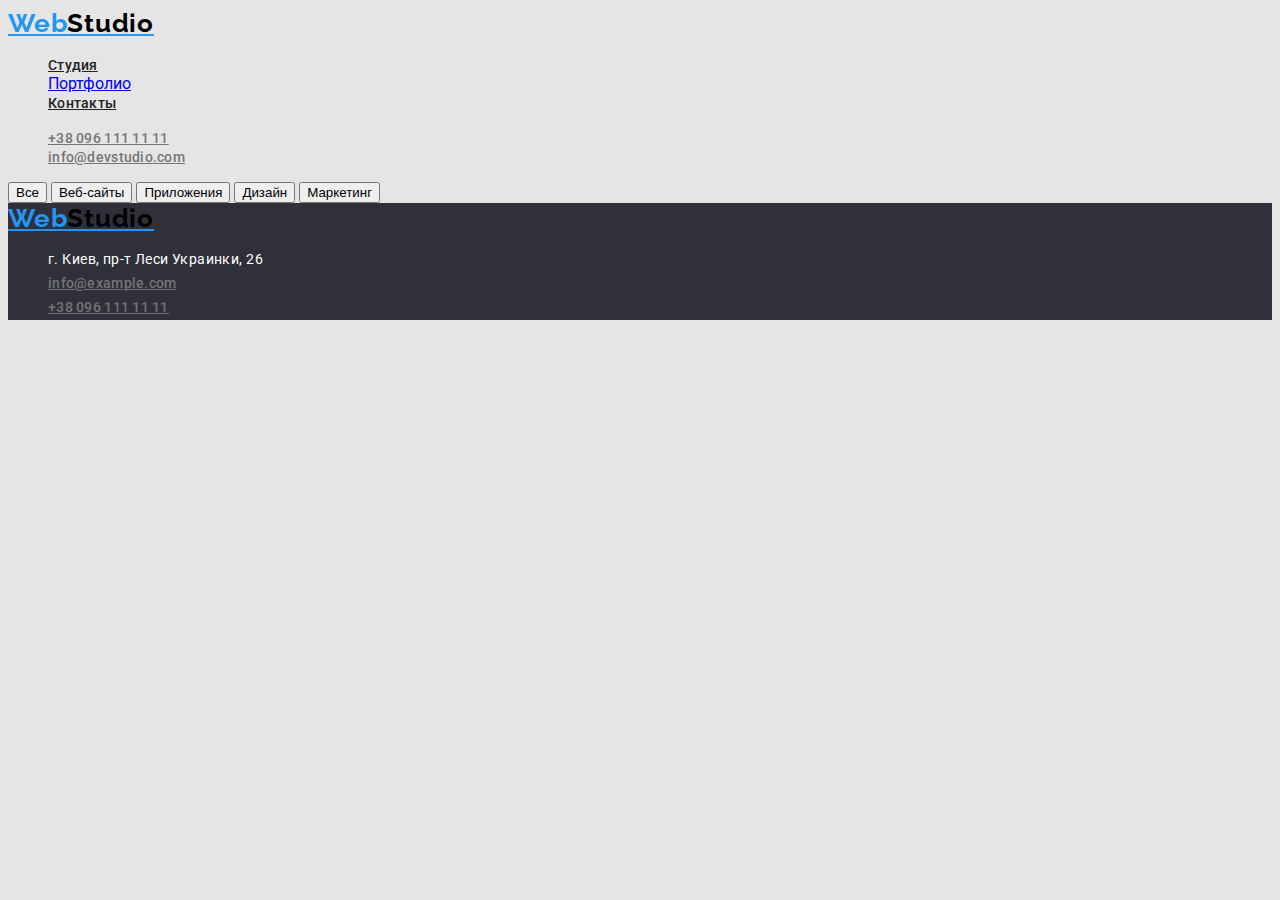
==== portfolio.html @ 60201866 "Add_new_html_file" ====
<!DOCTYPE html>
<html lang="ru">
   <head>
      <meta charset="UTF-8" />
      <meta http-equiv="X-UA-Compatible" content="IE=edge" />
      <meta name="viewport" content="width=device-width, initial-scale=1.0" />
      <title>Document</title>
      <link rel="preconnect" href="https://fonts.googleapis.com" />
      <link rel="preconnect" href="https://fonts.gstatic.com" crossorigin />
      <link
         href="https://fonts.googleapis.com/css2?family=Raleway:wght@700&family=Roboto:wght@400;500;700;900&display=swap"
         rel="stylesheet"
      />
      <link rel="stylesheet" href="./css/portfolio.css" />
      <link rel="stylesheet" href="./css/styles.css" />
   </head>

   <!-- Top line bg -->

   <body class="body">
      <header>
         <a class="logo" lang="en" href="./index.html"
            >Web<span class="logo-accent">Studio</span></a
         >
         <nav>
            <ul class="site-nav list">
               <li><a class="link" href="./index.html">Студия</a></li>
               <li><a class="link-current" href="./portfolio.html">Портфолио</a></li>
               <li><a class="link" href="">Контакты</a></li>
            </ul>
         </nav>

         <!-- nav -->

         <ul class="auth-nav list">
            <li>
               <a href="tel:+380961111111" class="contacts"
                  >+38 096 111 11 11</a
               >
            </li>
            <li>
               <a href="mailto:info@devstudio.com" class="contacts"
                  >info@devstudio.com</a
               >
            </li>
         </ul>
      </header>

      <!-- Bg -->

      <main>
          <div>
          <section class="button-pt">
              <h1 hidden>portfolio</h1>
                 <input class="button-pt primary" type="button" value="Все" />
                 <input class="button-pt secondary" type="button" value="Веб-сайты" />
                 <input class="button-pt secondary" type="button" value="Приложения" />
                 <input class="button-pt secondary" type="button" value="Дизайн" />
                 <input class="button-pt secondary" type="button" value="Маркетинг" />
          </section>
          </div>
      </main>

      <!-- footer -->

      <footer class="section">
         <a class="logo" lang="en" href="/"
            >Web<span class="logo-accent">Studio</span></a
         >
         <address>
            <ul class="adrees">
               <li>г. Киев, пр-т Леси Украинки, 26</li>
               <li>
                  <a class="contacts" href="mailto:info@example.com"
                     >info@example.com</a
                  >
               </li>
               <li>
                  <a class="contacts" href="tel:+380991111111"
                     >+38 096 111 11 11</a
                  >
               </li>
            </ul>
         </address>
      </footer>
   </body>
</html>
---- css/styles.css ----
/* background: #212121; Стиль основного цвета */

:root {
    --logo-accent-color: #000000;
    --primary-text-color: #212121;
    --title-text-color: #757575;
    --accent-color: #2196F3;
    --background-color-white: #FFFFFF;
    --background-color-bg: #2F303A;
    --background-color-box: #E5E5E5;
    --background-color-section-bg: #F5F4FA;
    --background-color-footer: #2F303A;
}

.body {
    font-family: 'Roboto', sans-serif;
    background-color: var(--background-color-box);
    color: var(--primary-text-color)
}

.list {
list-style: none;
}

/* Top line bg */

.logo {
    font-family: 'Raleway';
    font-style: normal;
    font-weight: 700;
    font-size: 26px;
    line-height: 1.19;
    letter-spacing: 0.03em;
    color: var(--accent-color)
}

.logo-accent {
    color: var(--logo-accent-color)
}

.site-nav .link {
    font-family: 'Roboto';
    font-style: normal;
    font-weight: 500;
    font-size: 14px;
    line-height: 1.14;
    letter-spacing: 0.02em;
    color: var(--primary-text-color)
}

.site-nav .link:hover,
.site-nav .link:focus {
    color: var(--accent-color)
}

/* nav */

.auth-nav .contacts {
    font-family: 'Roboto';
    font-style: normal;
    font-weight: 500;
    font-size: 14px;
    line-height: 1.14;
    letter-spacing: 0.02em;
    color: var(--title-text-color)
}

.auth-nav .contacts:hover,
.auth-nav .contacts:focus {
    color: var(--accent-color)
}

/* Bg */

.section {
    background-color: var(--background-color-bg)
}

.section >.section-title {
    font-family: 'Roboto';
    font-style: normal;
    font-weight: 900;
    font-size: 44px;
    line-height: 1.36;
    text-align: center;
    letter-spacing: 0.06em;
    text-transform: uppercase;
    color: var(--background-color-white)
}

.button {
    cursor: pointer;
    font-family: 'Roboto';
    font-style: normal;
    font-weight: 700;
    font-size: 16px;
    line-height: 30px;
    display: flex;
    align-items: center;
    text-align: center;
    letter-spacing: 0.06em;
    color: var(--background-color-white);
    background-color: var(--accent-color);
    box-shadow: 0px 4px 4px rgba(0, 0, 0, 0.15);
    border-radius: 4px;
}

/* Bg-2 */

.feature {
    background-color: var(--background-color-box)
}

.feature .feature-text {
    font-family: 'Roboto';
    font-style: normal;
    font-weight: 700;
    font-size: 14px;
    line-height: 1.14;
    letter-spacing: 0.03em;
    text-transform: uppercase;
    color: var(--primary-text-color)
}

.feature-paragraph {
    font-family: 'Roboto';
    font-style: normal;
    font-weight: 400;
    font-size: 14px;
    line-height: 1.14;
    letter-spacing: 0.03em;
    color: var(--title-text-color)
}

/* What are we doing */

.box {
    font-family: 'Roboto';
    font-style: normal;
    font-weight: 700;
    font-size: 36px;
    line-height: 1.16;
    text-align: center;
    letter-spacing: 0.03em;
    color: var(--primary-text-color)
}

/* Section bg */

.team {
    background-color: var(--background-color-section-bg)
}

/* footer */

.adrees {
    list-style: none;
    font-family: 'Roboto';
    font-style: normal;
    font-weight: 400;
    font-size: 14px;
    line-height: 1.71;
    letter-spacing: 0.03em;
    color: var(--background-color-white)
}

.section .contacts {
    font-family: 'Roboto';
    font-style: normal;
    font-weight: 500;
    font-size: 14px;
    line-height: 1.14;
    letter-spacing: 0.02em;
    color: var(--title-text-color)
}

.section .contacts:hover,
.section .contacts:focus {
    color: var(--accent-color)
}
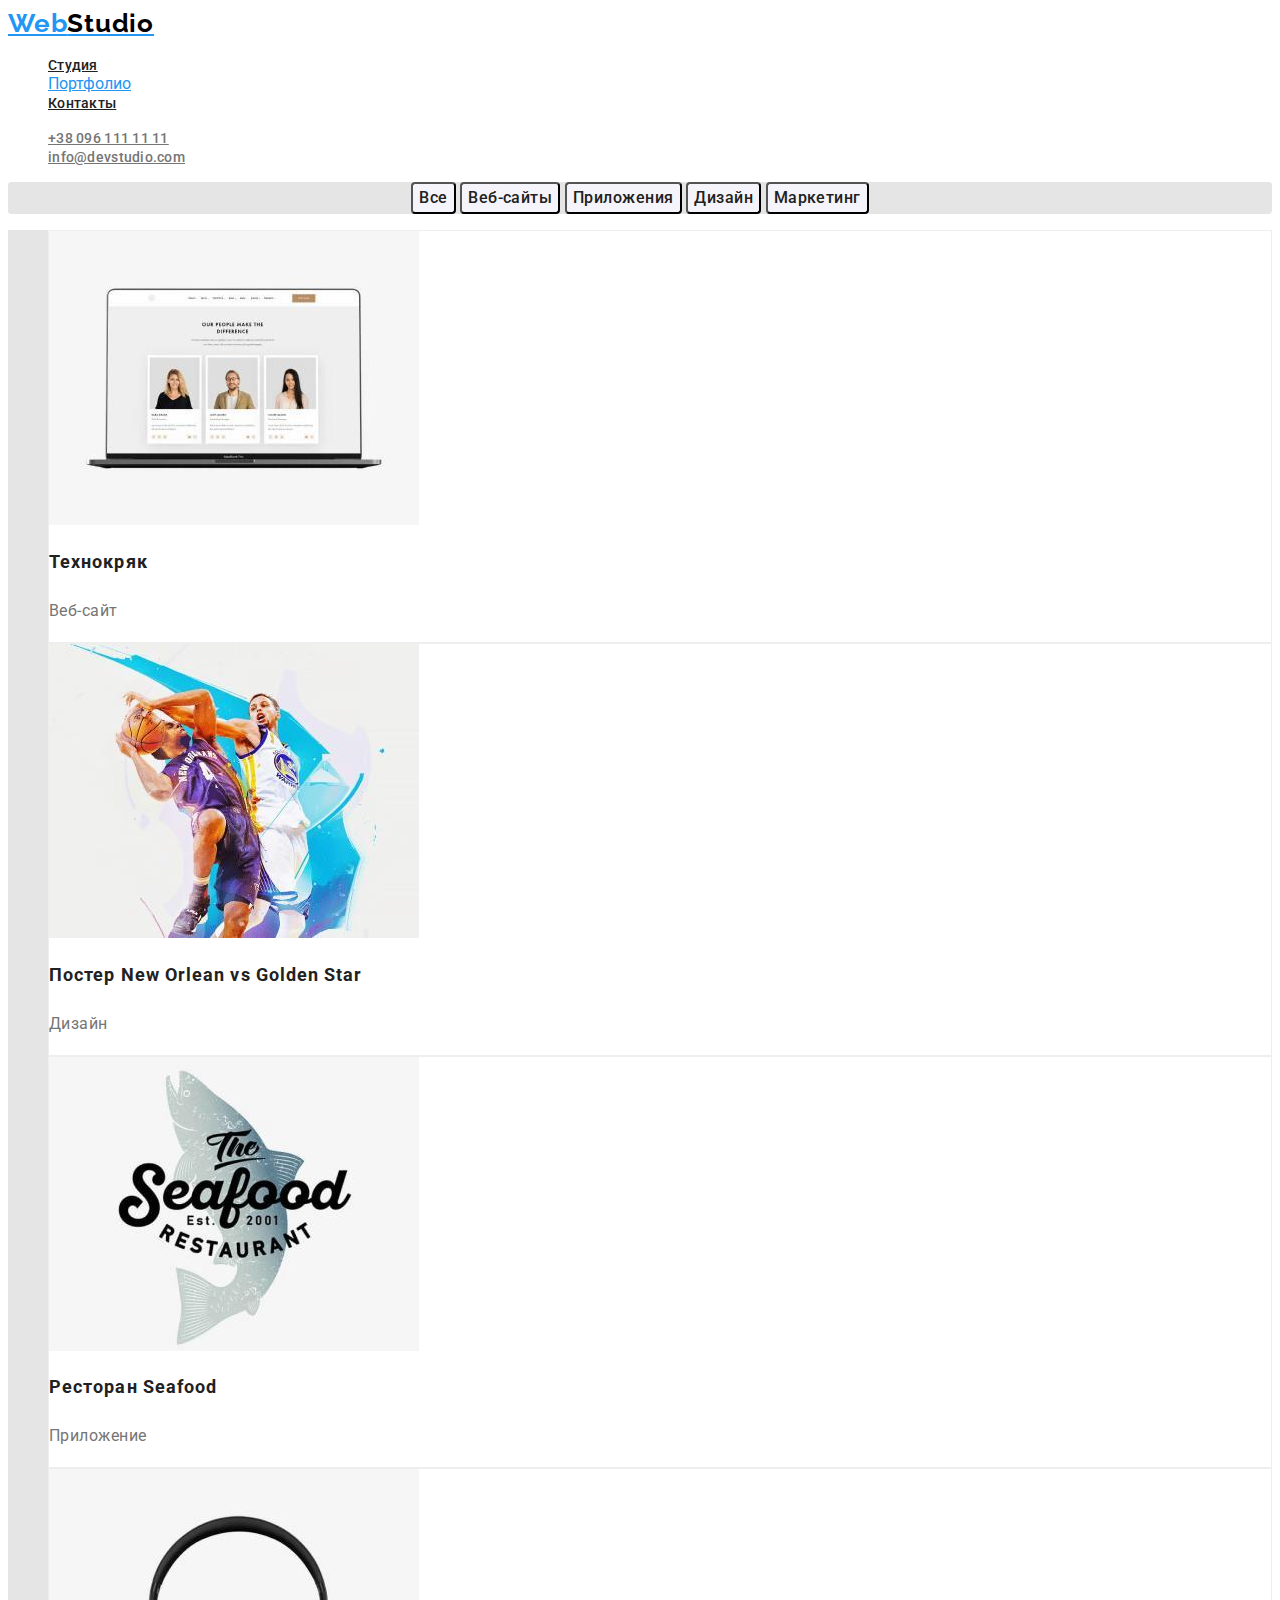
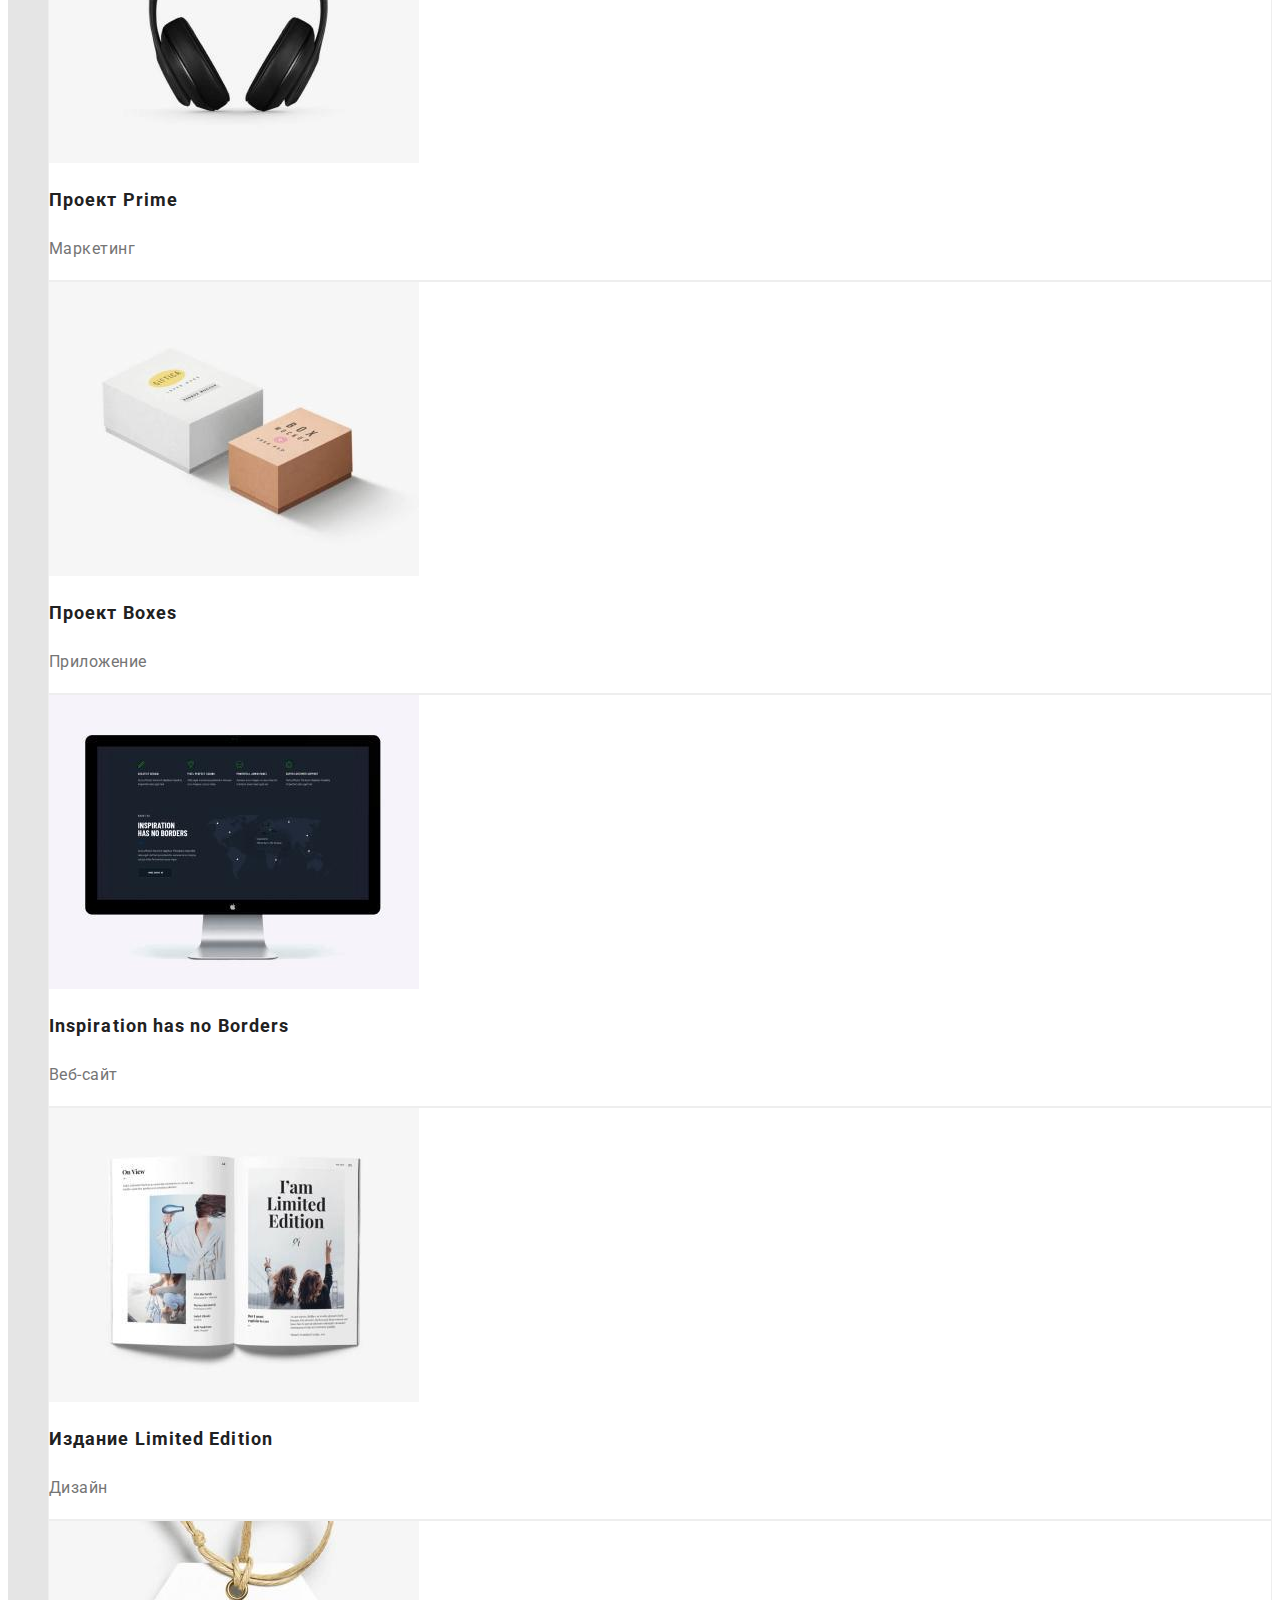
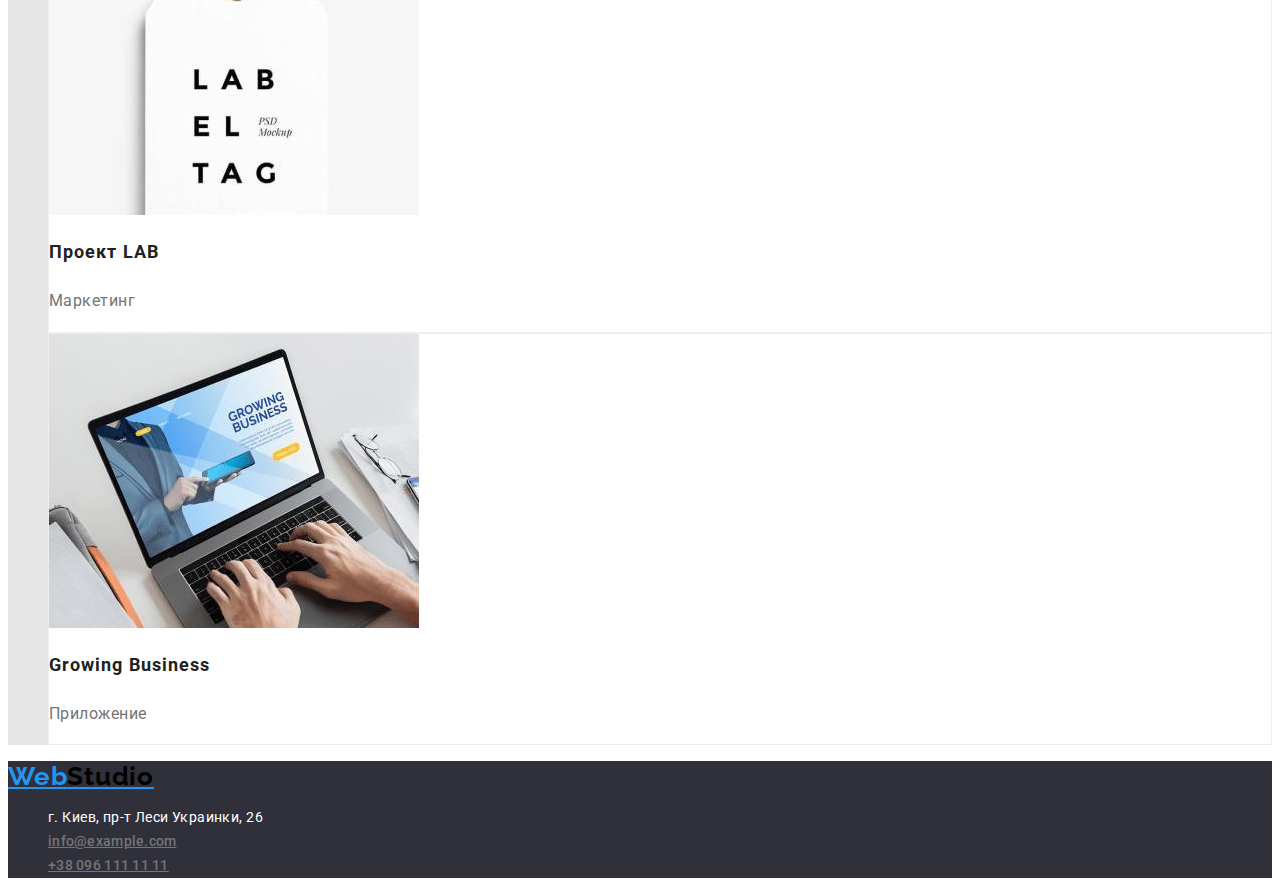
==== commit 155e488d: "Portfolio" ====
--- a/portfolio.html
+++ b/portfolio.html
@@ -1,87 +1,185 @@
 <!DOCTYPE html>
 <html lang="ru">
-   <head>
-      <meta charset="UTF-8" />
-      <meta http-equiv="X-UA-Compatible" content="IE=edge" />
-      <meta name="viewport" content="width=device-width, initial-scale=1.0" />
-      <title>Document</title>
-      <link rel="preconnect" href="https://fonts.googleapis.com" />
-      <link rel="preconnect" href="https://fonts.gstatic.com" crossorigin />
-      <link
-         href="https://fonts.googleapis.com/css2?family=Raleway:wght@700&family=Roboto:wght@400;500;700;900&display=swap"
-         rel="stylesheet"
-      />
-      <link rel="stylesheet" href="./css/portfolio.css" />
-      <link rel="stylesheet" href="./css/styles.css" />
-   </head>
+  <head>
+    <meta charset="UTF-8" />
+    <meta http-equiv="X-UA-Compatible" content="IE=edge" />
+    <meta name="viewport" content="width=device-width, initial-scale=1.0" />
+    <title>Document</title>
+    <link rel="preconnect" href="https://fonts.googleapis.com" />
+    <link rel="preconnect" href="https://fonts.gstatic.com" crossorigin />
+    <link
+      href="https://fonts.googleapis.com/css2?family=Raleway:wght@700&family=Roboto:wght@400;500;700;900&display=swap"
+      rel="stylesheet"
+    />
+    <link rel="stylesheet" href="./css/styles.css" />
+  </head>
 
-   <!-- Top line bg -->
+  <!-- portfolio-header -->
 
-   <body class="body">
-      <header>
-         <a class="logo" lang="en" href="./index.html"
-            >Web<span class="logo-accent">Studio</span></a
-         >
-         <nav>
-            <ul class="site-nav list">
-               <li><a class="link" href="./index.html">Студия</a></li>
-               <li><a class="link-current" href="./portfolio.html">Портфолио</a></li>
-               <li><a class="link" href="">Контакты</a></li>
-            </ul>
-         </nav>
+  <body class="body">
+    <header>
+      <a class="logo" lang="en" href="./index.html"
+        >Web<span class="logo-accent">Studio</span></a
+      >
+      <nav>
+        <ul class="site-nav list">
+          <li><a class="link" href="./index.html">Студия</a></li>
+          <li>
+            <a class="link-current" href="./portfolio.html">Портфолио</a>
+          </li>
+          <li><a class="link" href="">Контакты</a></li>
+        </ul>
+      </nav>
 
-         <!-- nav -->
+      <!-- nav-2 -->
 
-         <ul class="auth-nav list">
-            <li>
-               <a href="tel:+380961111111" class="contacts"
-                  >+38 096 111 11 11</a
-               >
-            </li>
-            <li>
-               <a href="mailto:info@devstudio.com" class="contacts"
-                  >info@devstudio.com</a
-               >
-            </li>
-         </ul>
-      </header>
+      <ul class="auth-nav list">
+        <li>
+          <a href="tel:+380961111111" class="contacts">+38 096 111 11 11</a>
+        </li>
+        <li>
+          <a href="mailto:info@devstudio.com" class="contacts"
+            >info@devstudio.com</a
+          >
+        </li>
+      </ul>
+    </header>
 
-      <!-- Bg -->
+    <!-- Button -->
 
-      <main>
-          <div>
-          <section class="button-pt">
-              <h1 hidden>portfolio</h1>
-                 <input class="button-pt primary" type="button" value="Все" />
-                 <input class="button-pt secondary" type="button" value="Веб-сайты" />
-                 <input class="button-pt secondary" type="button" value="Приложения" />
-                 <input class="button-pt secondary" type="button" value="Дизайн" />
-                 <input class="button-pt secondary" type="button" value="Маркетинг" />
-          </section>
-          </div>
-      </main>
+    <main>
+      <div class="button-pt">
+        <section class="button-pt">
+          <h1 hidden>portfolio</h1>
+          <input class="button-pt secondary" type="button" value="Все" />
+          <input class="button-pt secondary" type="button" value="Веб-сайты" />
+          <input class="button-pt secondary" type="button" value="Приложения" />
+          <input class="button-pt secondary" type="button" value="Дизайн" />
+          <input class="button-pt secondary" type="button" value="Маркетинг" />
+        </section>
+      </div>
 
-      <!-- footer -->
+      <!-- container bg-2 -->
 
-      <footer class="section">
-         <a class="logo" lang="en" href="/"
-            >Web<span class="logo-accent">Studio</span></a
-         >
-         <address>
-            <ul class="adrees">
-               <li>г. Киев, пр-т Леси Украинки, 26</li>
-               <li>
-                  <a class="contacts" href="mailto:info@example.com"
-                     >info@example.com</a
-                  >
-               </li>
-               <li>
-                  <a class="contacts" href="tel:+380991111111"
-                     >+38 096 111 11 11</a
-                  >
-               </li>
-            </ul>
-         </address>
-      </footer>
-   </body>
-</html>+      <section class="portfolio-bg">
+        <ul>
+          <li class="container-bg list">
+            <img
+              src="images/Squoosh_8.jpg"
+              alt="Написание кода"
+              width="370"
+              height="294"
+            />
+            <h2 class="projects">Технокряк</h2>
+            <p class="description">Веб-сайт</p>
+          </li>
+          <li class="container-bg list">
+            <img
+              src="images/Squoosh_9.jpg"
+              alt="Написание кода"
+              width="370"
+              height="294"
+            />
+            <h2 class="projects">
+              Постер <span lang="en">New Orlean vs Golden Star</span>
+            </h2>
+            <p class="description">Дизайн</p>
+          </li>
+          <li class="container-bg list">
+            <img
+              src="images/Squoosh_10.jpg"
+              alt="Написание кода"
+              width="370"
+              height="294"
+            />
+            <h2 class="projects">Ресторан <span lang="en">Seafood</span></h2>
+            <p class="description">Приложение</p>
+          </li>
+          <li class="container-bg list">
+            <img
+              src="images/Squoosh_11.jpg"
+              alt="Написание кода"
+              width="370"
+              height="294"
+            />
+            <h2 class="projects">Проект <span lang="en">Prime</span></h2>
+            <p class="description">Маркетинг</p>
+          </li>
+          <li class="container-bg list">
+            <img
+              src="images/Squoosh_12.jpg"
+              alt="Написание кода"
+              width="370"
+              height="294"
+            />
+            <h2 class="projects">Проект <span lang="en">Boxes</span></h2>
+            <p class="description">Приложение</p>
+          </li>
+          <li class="container-bg list">
+            <img
+              src="images/Squoosh_13.jpg"
+              alt="Написание кода"
+              width="370"
+              height="294"
+            />
+            <h2 class="projects" lang="en">Inspiration has no Borders</h2>
+            <p class="description">Веб-сайт</p>
+          </li>
+          <li class="container-bg list">
+            <img
+              src="images/Squoosh_14.jpg"
+              alt="Написание кода"
+              width="370"
+              height="294"
+            />
+            <h2 class="projects">
+              Издание <span lang="en">Limited Edition</span>
+            </h2>
+            <p class="description">Дизайн</p>
+          </li>
+          <li class="container-bg list">
+            <img
+              src="images/Squoosh_15.jpg"
+              alt="Написание кода"
+              width="370"
+              height="294"
+            />
+            <h2 class="projects">Проект <span lang="en">LAB</span></h2>
+            <p class="description">Маркетинг</p>
+          </li>
+          <li class="container-bg list">
+            <img
+              src="images/Squoosh_16.jpg"
+              alt="Написание кода"
+              width="370"
+              height="294"
+            />
+            <h2 class="projects" lang="en">Growing Business</h2>
+            <p class="description">Приложение</p>
+          </li>
+        </ul>
+      </section>
+    </main>
+
+    <!-- footer -->
+
+    <footer class="section">
+      <a class="logo" lang="en" href="/"
+        >Web<span class="logo-accent">Studio</span></a
+      >
+      <address>
+        <ul class="adrees">
+          <li>г. Киев, пр-т Леси Украинки, 26</li>
+          <li>
+            <a class="contacts" href="mailto:info@example.com"
+              >info@example.com</a
+            >
+          </li>
+          <li>
+            <a class="contacts" href="tel:+380991111111">+38 096 111 11 11</a>
+          </li>
+        </ul>
+      </address>
+    </footer>
+  </body>
+</html>
--- a/css/styles.css
+++ b/css/styles.css
@@ -10,11 +10,14 @@
     --background-color-box: #E5E5E5;
     --background-color-section-bg: #F5F4FA;
     --background-color-footer: #2F303A;
+    --container-bg-2: #EEEEEE;
 }
 
 .body {
+    font-weight: 400;
+    font-style: normal;
     font-family: 'Roboto', sans-serif;
-    background-color: var(--background-color-box);
+    background-color: var(--background-color-white);
     color: var(--primary-text-color)
 }
 
@@ -39,7 +42,7 @@
 }
 
 .site-nav .link {
-    font-family: 'Roboto';
+    font-family: inherit;
     font-style: normal;
     font-weight: 500;
     font-size: 14px;
@@ -53,10 +56,14 @@
     color: var(--accent-color)
 }
 
+.site-nav .link-current {
+    color: var(--accent-color)
+}
+
 /* nav */
 
 .auth-nav .contacts {
-    font-family: 'Roboto';
+    font-family: inherit;
     font-style: normal;
     font-weight: 500;
     font-size: 14px;
@@ -77,7 +84,7 @@
 }
 
 .section >.section-title {
-    font-family: 'Roboto';
+    font-family: inherit;
     font-style: normal;
     font-weight: 900;
     font-size: 44px;
@@ -90,11 +97,11 @@
 
 .button {
     cursor: pointer;
-    font-family: 'Roboto';
-    font-style: normal;
-    font-weight: 700;
-    font-size: 16px;
-    line-height: 30px;
+    font-family: inherit;
+    font-style: normal;
+    font-weight: 700;
+    font-size: 16px;
+    line-height: 1.87;
     display: flex;
     align-items: center;
     text-align: center;
@@ -107,12 +114,8 @@
 
 /* Bg-2 */
 
-.feature {
-    background-color: var(--background-color-box)
-}
-
 .feature .feature-text {
-    font-family: 'Roboto';
+    font-family: inherit;
     font-style: normal;
     font-weight: 700;
     font-size: 14px;
@@ -123,9 +126,7 @@
 }
 
 .feature-paragraph {
-    font-family: 'Roboto';
-    font-style: normal;
-    font-weight: 400;
+    font-family: inherit;
     font-size: 14px;
     line-height: 1.14;
     letter-spacing: 0.03em;
@@ -135,7 +136,7 @@
 /* What are we doing */
 
 .box {
-    font-family: 'Roboto';
+    font-family: inherit;
     font-style: normal;
     font-weight: 700;
     font-size: 36px;
@@ -145,6 +146,32 @@
     color: var(--primary-text-color)
 }
 
+.card-bg {
+    background: var(--background-color-white);
+    box-shadow: 0px 1px 3px rgba(0, 0, 0, 0.12), 0px 1px 1px rgba(0, 0, 0, 0.14), 0px 2px 1px rgba(0, 0, 0, 0.2);
+    border-radius: 0px 0px 4px 4px;
+}
+
+.worker {
+    font-family: inherit;
+    font-style: normal;
+    font-weight: 500;
+    font-size: 16px;
+    line-height: 1.18;
+    /* text-align: center; */
+    letter-spacing: 0.03em;
+    color: var(--primary-text-color)
+}
+
+.direction {
+    font-family: inherit;
+    font-size: 16px;
+    line-height: 1.18;
+    /* text-align: center; */
+    letter-spacing: 0.03em;
+    color: var(--title-text-color)
+}
+
 /* Section bg */
 
 .team {
@@ -155,7 +182,7 @@
 
 .adrees {
     list-style: none;
-    font-family: 'Roboto';
+    font-family: inherit;
     font-style: normal;
     font-weight: 400;
     font-size: 14px;
@@ -165,7 +192,7 @@
 }
 
 .section .contacts {
-    font-family: 'Roboto';
+    font-family: inherit;
     font-style: normal;
     font-weight: 500;
     font-size: 14px;
@@ -178,3 +205,65 @@
 .section .contacts:focus {
     color: var(--accent-color)
 }
+
+/* portfolio page button */
+
+.button-pt {
+    font-family: inherit;
+    font-style: normal;
+    font-weight: 500;
+    font-size: 16px;
+    line-height: 1.62;
+    text-align: center;
+    letter-spacing: 0.03em;
+    border-radius: 4px;
+    background-color: var(--background-color-box)
+}
+
+/* .button-pt .primary {
+    cursor: pointer;
+    box-shadow: 0px 3px 1px rgba(0, 0, 0, 0.1), 0px 1px 2px rgba(0, 0, 0, 0.08), 0px 2px 2px rgba(0, 0, 0, 0.12);
+    color: var(--background-color-white);
+    background-color: var(--accent-color);
+} */
+
+.button-pt .secondary {
+    cursor: pointer;
+    color: var(--primary-text-color);
+    background-color: var(--background-color-section-bg);
+}
+
+.button-pt .secondary:hover,
+.button-pt .secondary:focus {
+    color: var(--background-color-white);
+    background-color: var(--accent-color);
+}
+
+/* container bg-2 */
+
+.portfolio-bg {
+    background-color: var(--background-color-box);
+}
+
+.container-bg {
+    background: var(--background-color-white);
+    border: 1px solid var(--container-bg-2);
+}
+
+.projects {
+    font-family: inherit;
+    font-style: normal;
+    font-weight: 700;
+    font-size: 18px;
+    line-height: 2;
+    letter-spacing: 0.06em;
+    color: var(--primary-text-color)
+}
+
+.description {
+    font-family: inherit;
+    font-size: 16px;
+    line-height: 1.87;
+    letter-spacing: 0.03em;
+    color: var(--title-text-color);
+}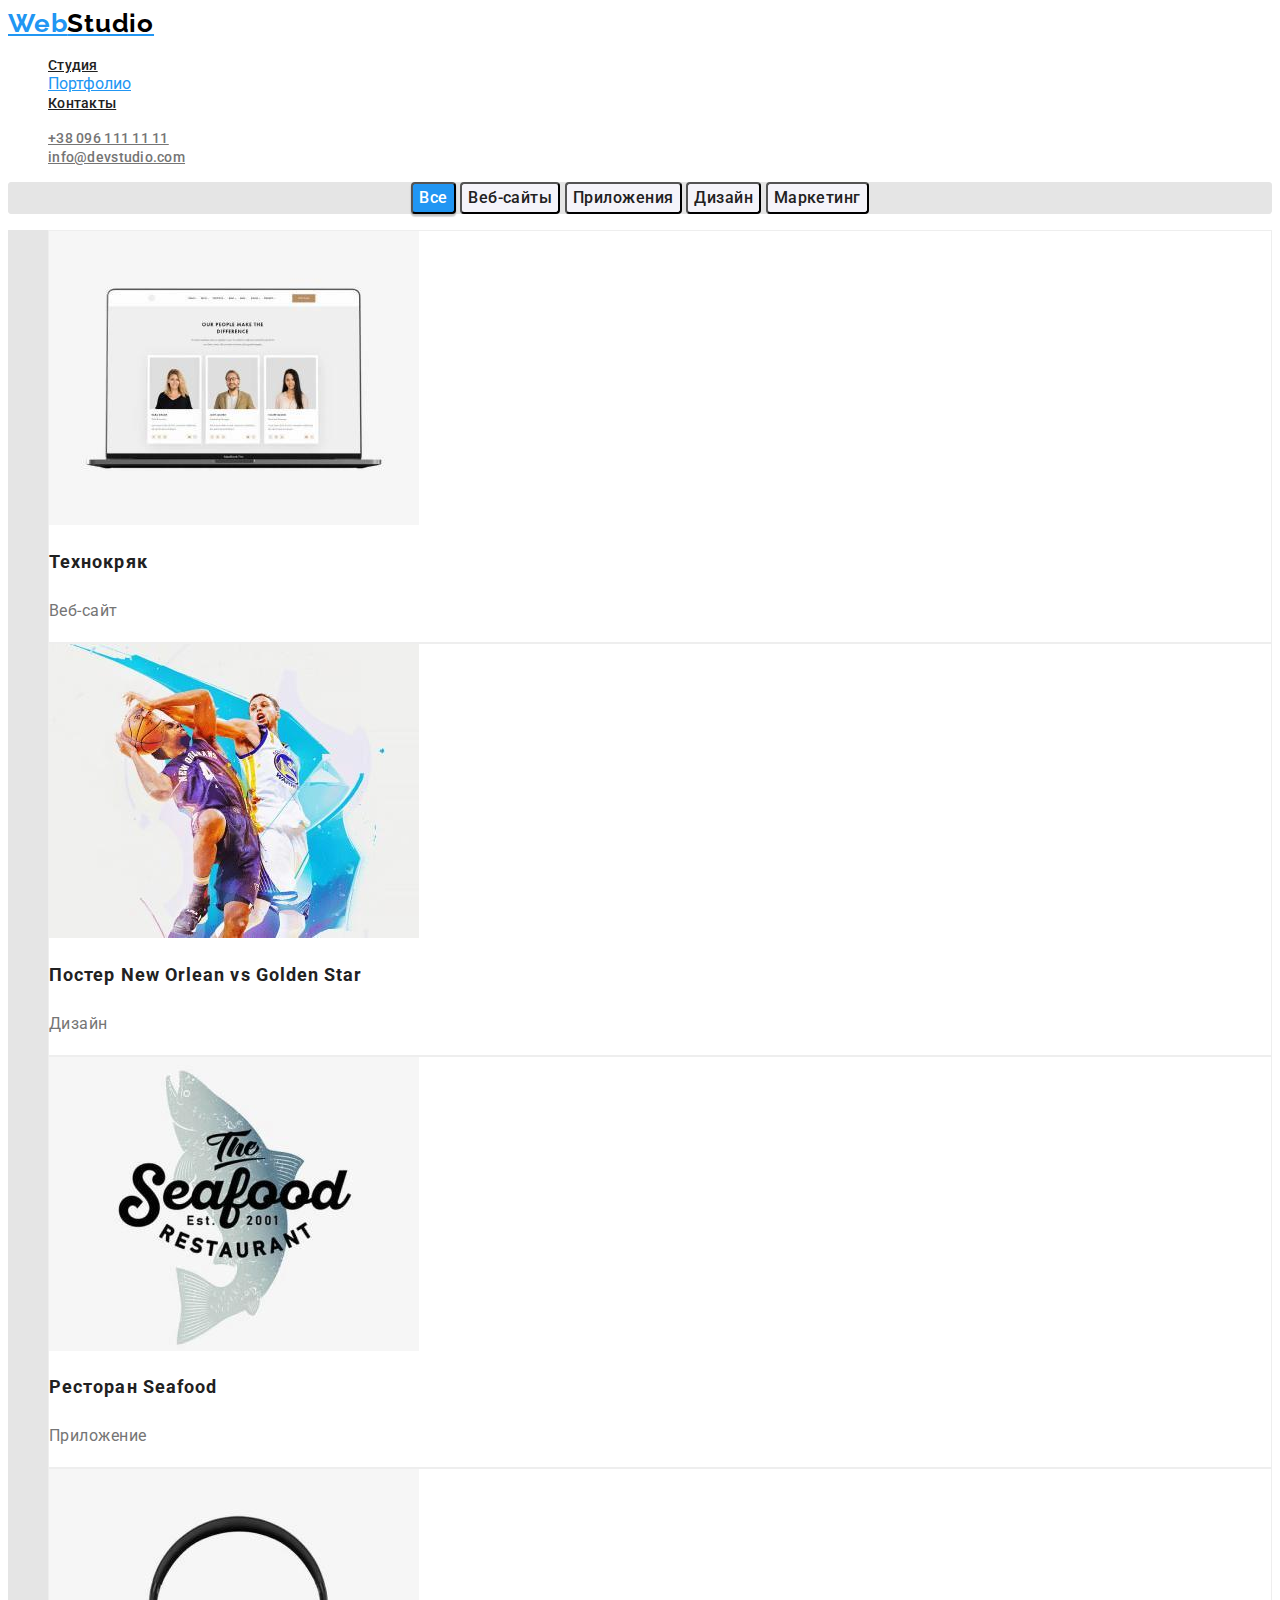
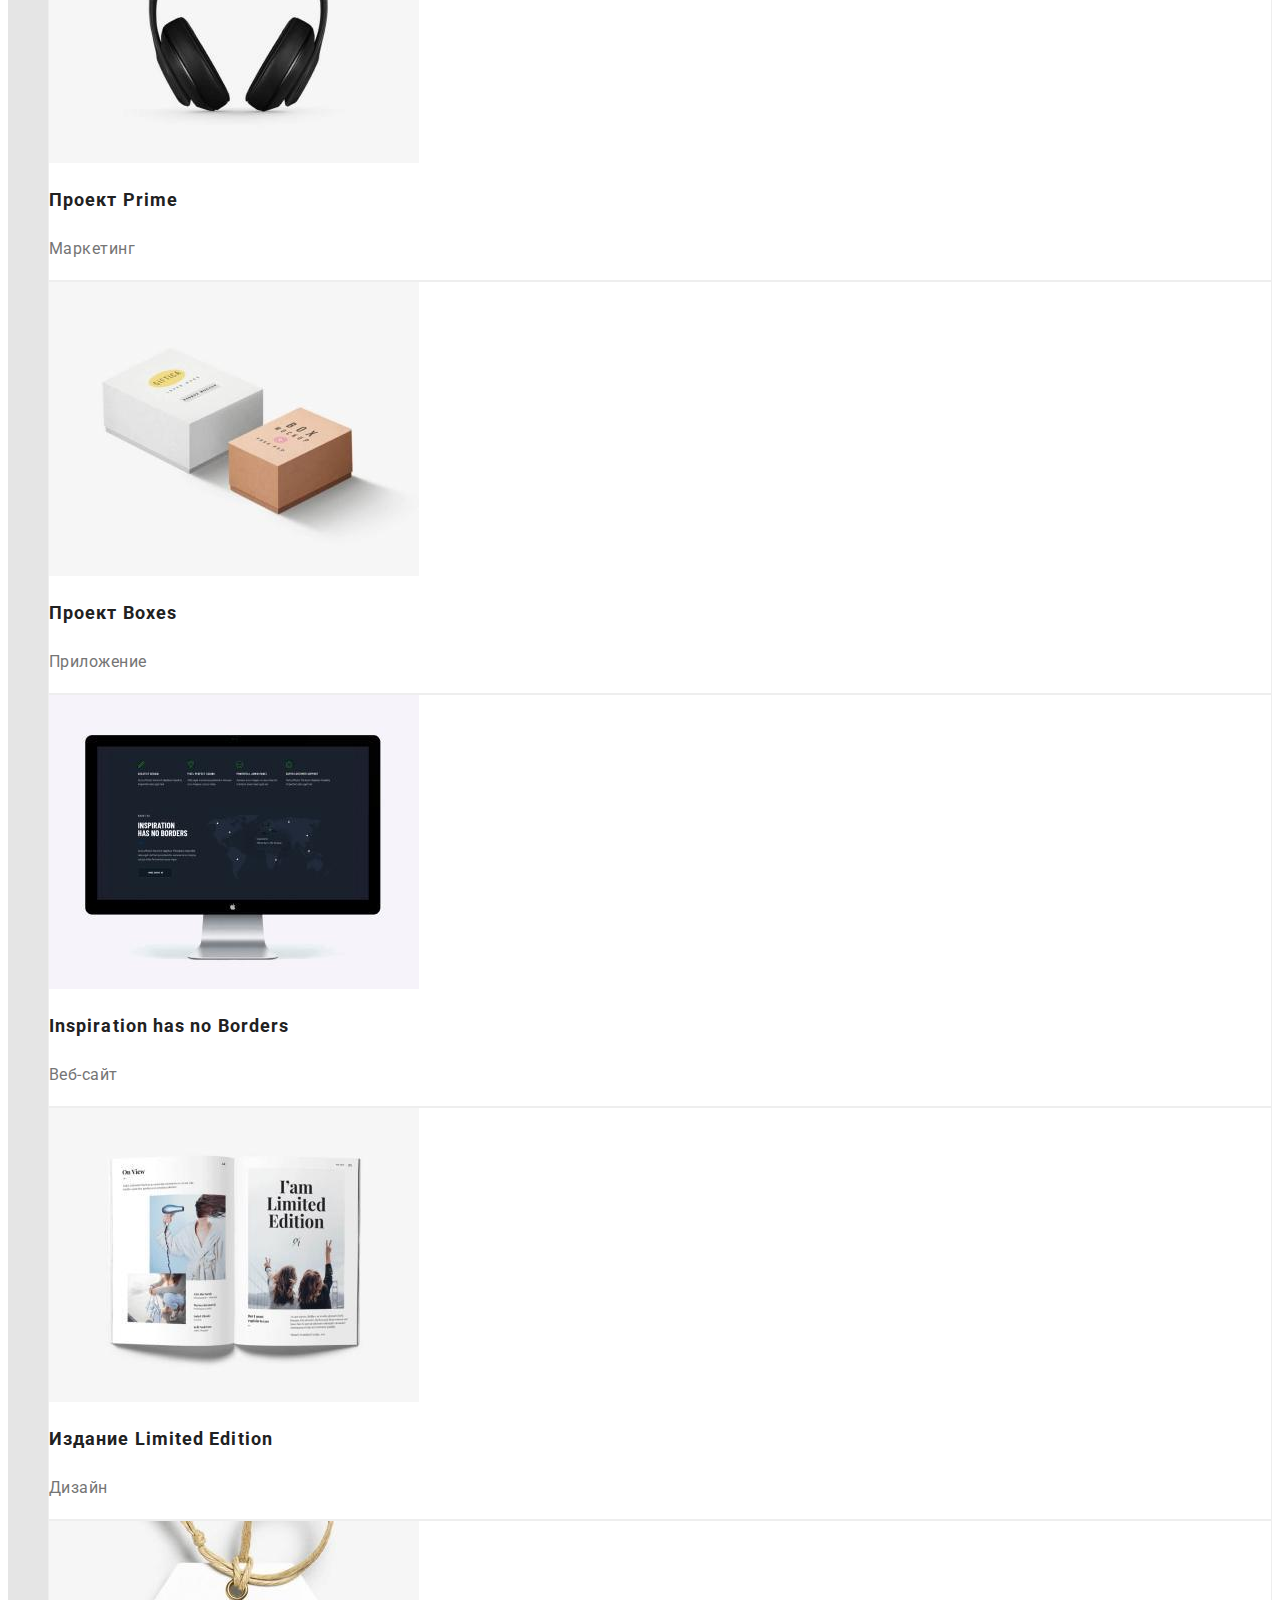
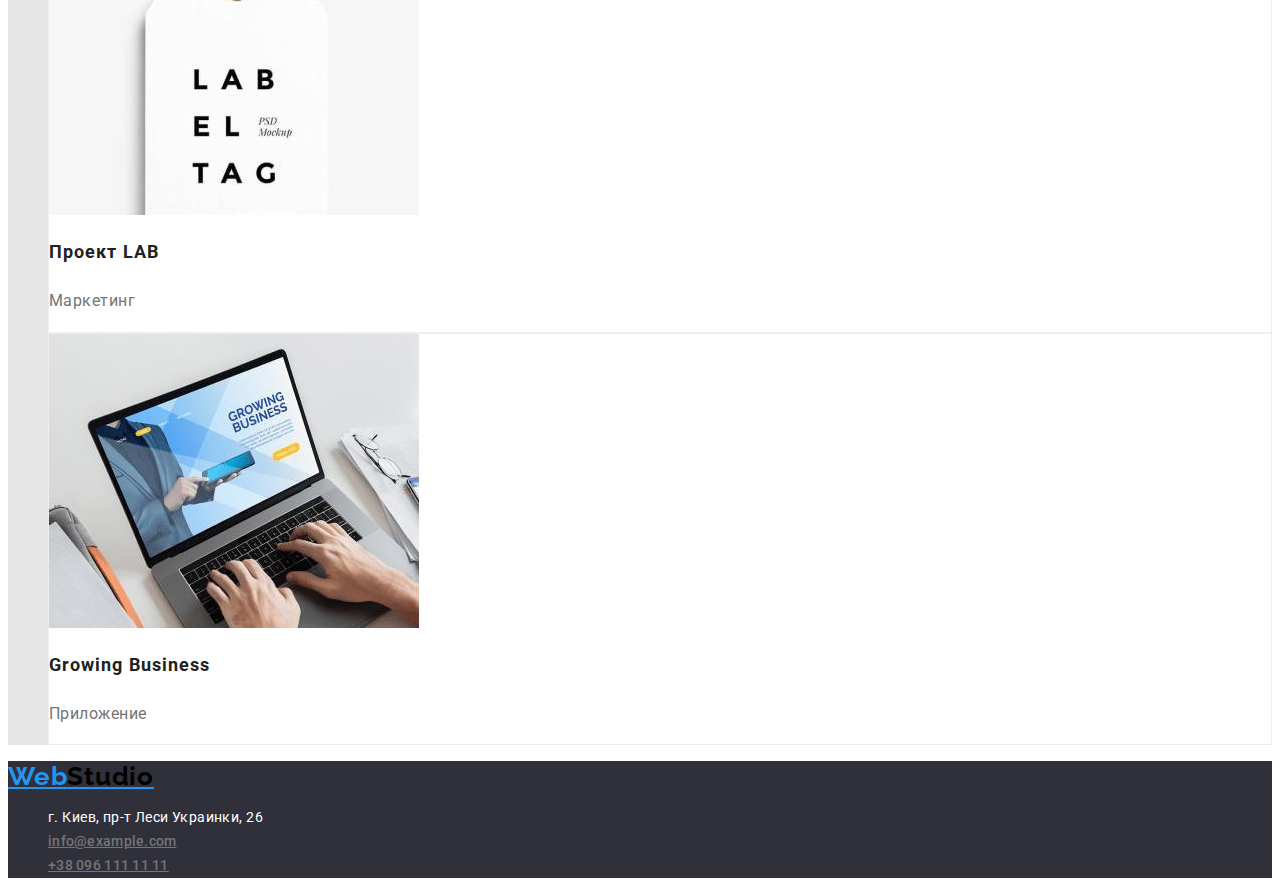
==== commit f3b545f9: "Button_primary" ====
--- a/portfolio.html
+++ b/portfolio.html
@@ -51,7 +51,7 @@
       <div class="button-pt">
         <section class="button-pt">
           <h1 hidden>portfolio</h1>
-          <input class="button-pt secondary" type="button" value="Все" />
+          <input class="button-pt primary" type="button" value="Все" />
           <input class="button-pt secondary" type="button" value="Веб-сайты" />
           <input class="button-pt secondary" type="button" value="Приложения" />
           <input class="button-pt secondary" type="button" value="Дизайн" />
--- a/css/styles.css
+++ b/css/styles.css
@@ -220,12 +220,12 @@
     background-color: var(--background-color-box)
 }
 
-/* .button-pt .primary {
+.button-pt .primary {
     cursor: pointer;
     box-shadow: 0px 3px 1px rgba(0, 0, 0, 0.1), 0px 1px 2px rgba(0, 0, 0, 0.08), 0px 2px 2px rgba(0, 0, 0, 0.12);
     color: var(--background-color-white);
     background-color: var(--accent-color);
-} */
+}
 
 .button-pt .secondary {
     cursor: pointer;
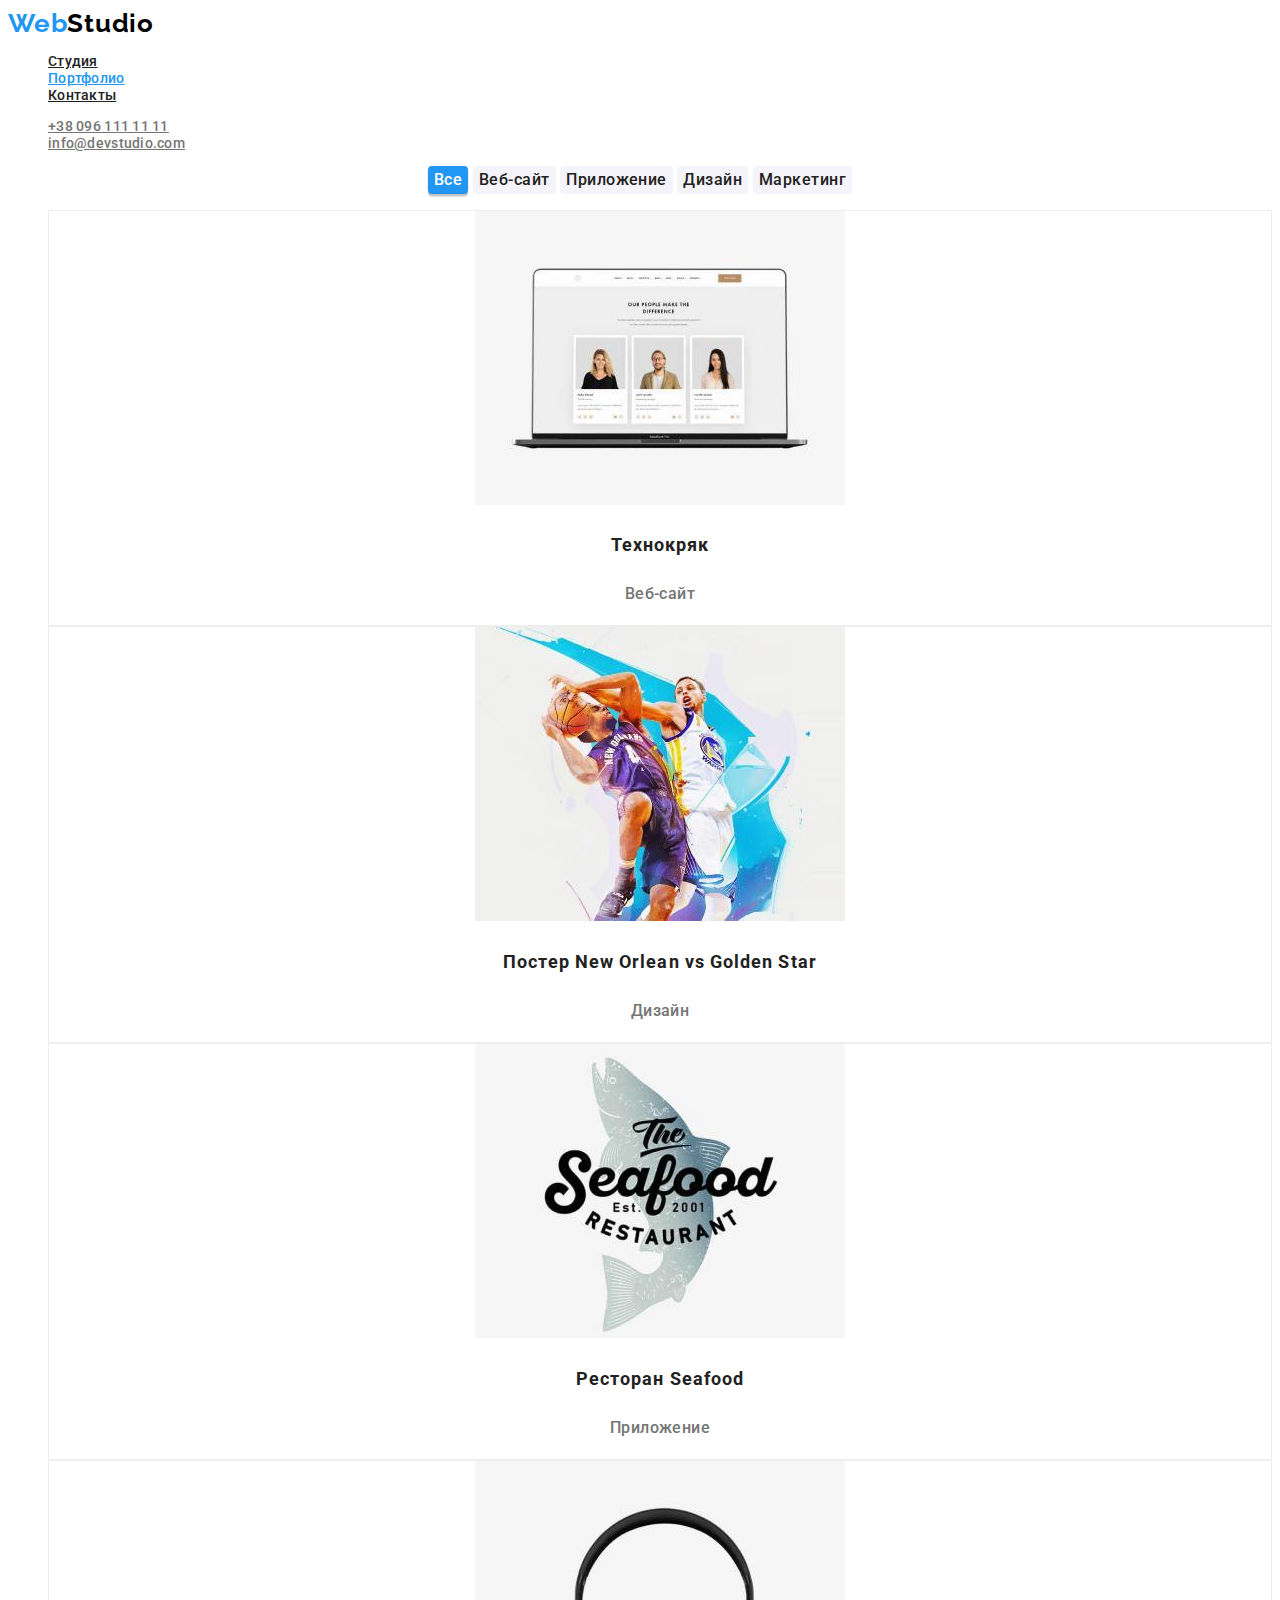
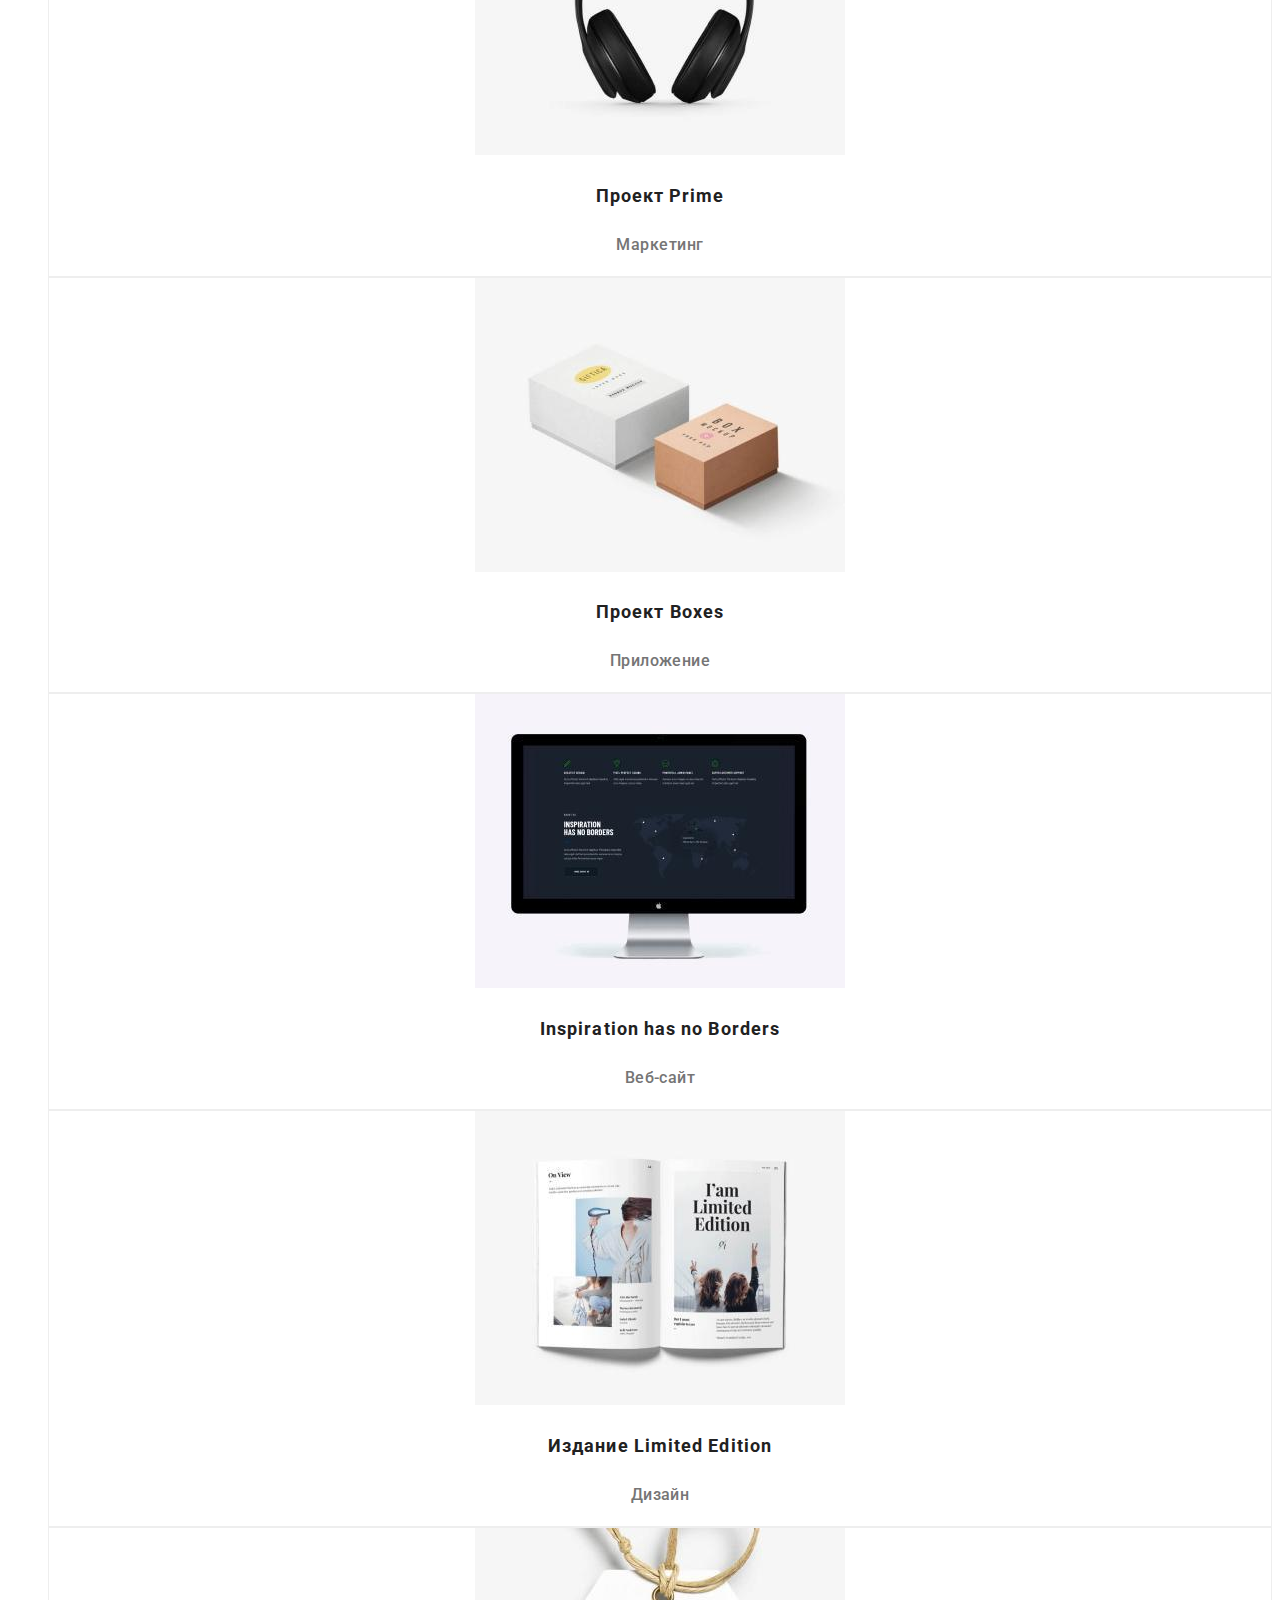
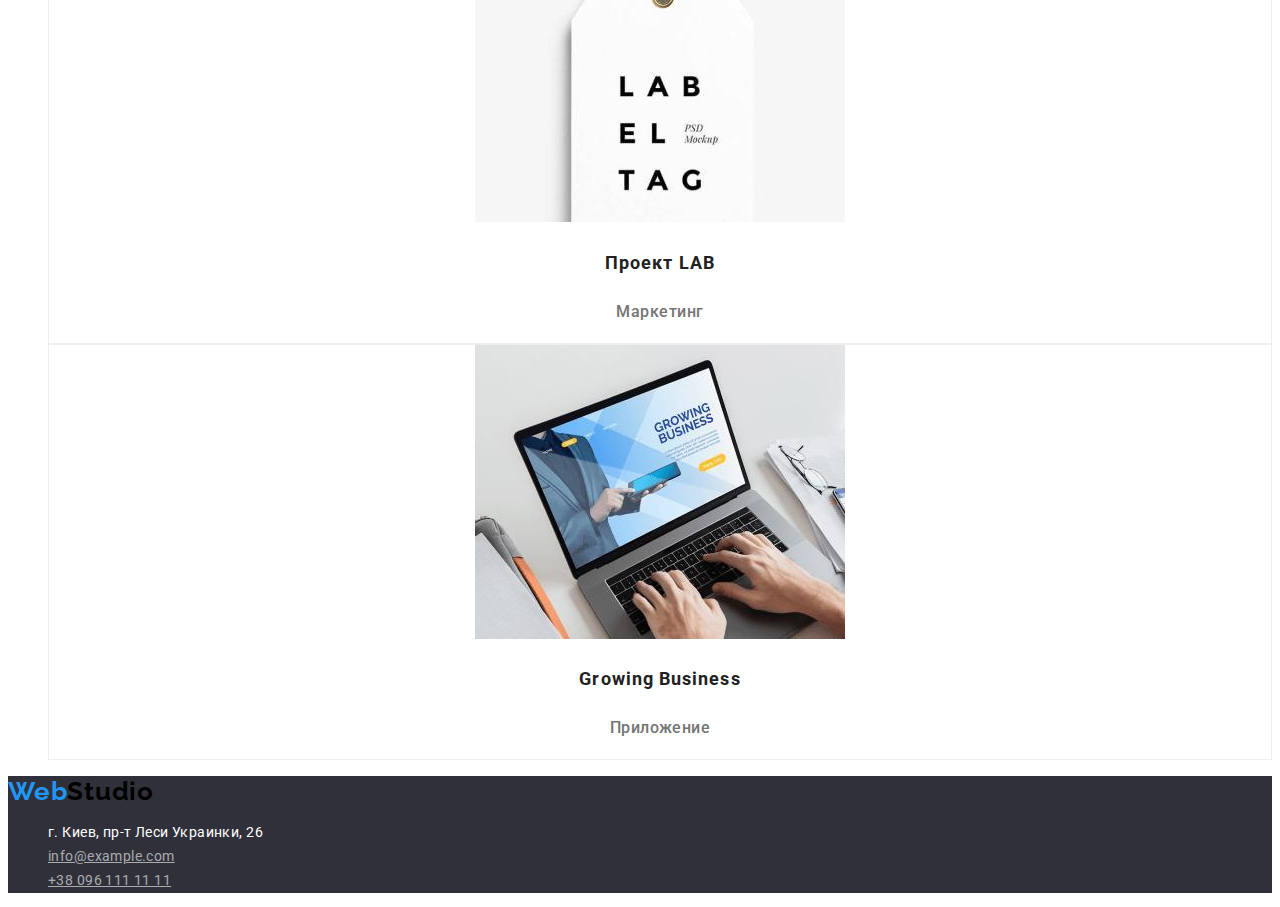
==== commit 7099622e: "Made_adjustments" ====
--- a/portfolio.html
+++ b/portfolio.html
@@ -18,16 +18,16 @@
 
   <body class="body">
     <header>
-      <a class="logo" lang="en" href="./index.html"
-        >Web<span class="logo-accent">Studio</span></a
+      <a class="link" lang="en" href="./index.html"
+        >Web<span class="link-accent">Studio</span></a
       >
       <nav>
         <ul class="site-nav list">
-          <li><a class="link" href="./index.html">Студия</a></li>
+          <li><a class="link-secondary" href="./index.html">Студия</a></li>
           <li>
             <a class="link-current" href="./portfolio.html">Портфолио</a>
           </li>
-          <li><a class="link" href="">Контакты</a></li>
+          <li><a class="link-secondary" href="">Контакты</a></li>
         </ul>
       </nav>
 
@@ -48,20 +48,13 @@
     <!-- Button -->
 
     <main>
-      <div class="button-pt">
-        <section class="button-pt">
-          <h1 hidden>portfolio</h1>
-          <input class="button-pt primary" type="button" value="Все" />
-          <input class="button-pt secondary" type="button" value="Веб-сайты" />
-          <input class="button-pt secondary" type="button" value="Приложения" />
-          <input class="button-pt secondary" type="button" value="Дизайн" />
-          <input class="button-pt secondary" type="button" value="Маркетинг" />
-        </section>
-      </div>
-
-      <!-- container bg-2 -->
-
-      <section class="portfolio-bg">
+      <section class="button-pt">
+        <h1 hidden>portfolio</h1>
+        <button class="button-pt primary">Все</button>
+        <button class="button-pt secondary">Веб-сайт</button>
+        <button class="button-pt secondary">Приложение</button>
+        <button class="button-pt secondary">Дизайн</button>
+        <button class="button-pt secondary">Маркетинг</button>
         <ul>
           <li class="container-bg list">
             <img
@@ -164,8 +157,8 @@
     <!-- footer -->
 
     <footer class="section">
-      <a class="logo" lang="en" href="/"
-        >Web<span class="logo-accent">Studio</span></a
+      <a class="link" lang="en" href="/"
+        >Web<span class="link-accent">Studio</span></a
       >
       <address>
         <ul class="adrees">
--- a/css/styles.css
+++ b/css/styles.css
@@ -4,6 +4,7 @@
     --logo-accent-color: #000000;
     --primary-text-color: #212121;
     --title-text-color: #757575;
+    --button-color: #188ce8;
     --accent-color: #2196F3;
     --background-color-white: #FFFFFF;
     --background-color-bg: #2F303A;
@@ -14,8 +15,7 @@
 }
 
 .body {
-    font-weight: 400;
-    font-style: normal;
+    font-size: 14px;
     font-family: 'Roboto', sans-serif;
     background-color: var(--background-color-white);
     color: var(--primary-text-color)
@@ -27,7 +27,8 @@
 
 /* Top line bg */
 
-.logo {
+.link {
+    text-decoration: none;
     font-family: 'Raleway';
     font-style: normal;
     font-weight: 700;
@@ -37,26 +38,31 @@
     color: var(--accent-color)
 }
 
-.logo-accent {
+.link-accent {
     color: var(--logo-accent-color)
 }
 
-.site-nav .link {
-    font-family: inherit;
-    font-style: normal;
-    font-weight: 500;
-    font-size: 14px;
+
+.site-nav .link-secondary {
+    font-family: inherit;
+    font-style: normal;
+    font-weight: 500;
     line-height: 1.14;
     letter-spacing: 0.02em;
     color: var(--primary-text-color)
 }
 
-.site-nav .link:hover,
+.site-nav .link-secondary:hover,
 .site-nav .link:focus {
     color: var(--accent-color)
 }
 
 .site-nav .link-current {
+    font-family: inherit;
+    font-style: normal;
+    font-weight: 500;
+    line-height: 1.14;
+    letter-spacing: 0.02em;
     color: var(--accent-color)
 }
 
@@ -66,7 +72,6 @@
     font-family: inherit;
     font-style: normal;
     font-weight: 500;
-    font-size: 14px;
     line-height: 1.14;
     letter-spacing: 0.02em;
     color: var(--title-text-color)
@@ -83,9 +88,7 @@
     background-color: var(--background-color-bg)
 }
 
-.section >.section-title {
-    font-family: inherit;
-    font-style: normal;
+.section .section-title {
     font-weight: 900;
     font-size: 44px;
     line-height: 1.36;
@@ -107,18 +110,23 @@
     text-align: center;
     letter-spacing: 0.06em;
     color: var(--background-color-white);
-    background-color: var(--accent-color);
+    background-color: var(--button-color);
     box-shadow: 0px 4px 4px rgba(0, 0, 0, 0.15);
+    border: none;
     border-radius: 4px;
+    outline: none;
+}
+
+.button:hover,
+.button:focus {
+    color: var(--background-color-white);
+    background-color: var(--button-color);
 }
 
 /* Bg-2 */
 
 .feature .feature-text {
-    font-family: inherit;
-    font-style: normal;
-    font-weight: 700;
-    font-size: 14px;
+    font-weight: 700;
     line-height: 1.14;
     letter-spacing: 0.03em;
     text-transform: uppercase;
@@ -126,8 +134,6 @@
 }
 
 .feature-paragraph {
-    font-family: inherit;
-    font-size: 14px;
     line-height: 1.14;
     letter-spacing: 0.03em;
     color: var(--title-text-color)
@@ -136,8 +142,6 @@
 /* What are we doing */
 
 .box {
-    font-family: inherit;
-    font-style: normal;
     font-weight: 700;
     font-size: 36px;
     line-height: 1.16;
@@ -146,15 +150,13 @@
     color: var(--primary-text-color)
 }
 
-.card-bg {
+.development-team {
     background: var(--background-color-white);
     box-shadow: 0px 1px 3px rgba(0, 0, 0, 0.12), 0px 1px 1px rgba(0, 0, 0, 0.14), 0px 2px 1px rgba(0, 0, 0, 0.2);
     border-radius: 0px 0px 4px 4px;
 }
 
 .worker {
-    font-family: inherit;
-    font-style: normal;
     font-weight: 500;
     font-size: 16px;
     line-height: 1.18;
@@ -164,7 +166,6 @@
 }
 
 .direction {
-    font-family: inherit;
     font-size: 16px;
     line-height: 1.18;
     /* text-align: center; */
@@ -185,20 +186,18 @@
     font-family: inherit;
     font-style: normal;
     font-weight: 400;
-    font-size: 14px;
     line-height: 1.71;
     letter-spacing: 0.03em;
     color: var(--background-color-white)
-}
+    }
 
 .section .contacts {
     font-family: inherit;
     font-style: normal;
-    font-weight: 500;
-    font-size: 14px;
-    line-height: 1.14;
-    letter-spacing: 0.02em;
-    color: var(--title-text-color)
+    font-weight: 400;
+    line-height: 1.71;
+    letter-spacing: 0.03em;
+    color: rgba(255, 255, 255, 0.6);
 }
 
 .section .contacts:hover,
@@ -216,8 +215,8 @@
     line-height: 1.62;
     text-align: center;
     letter-spacing: 0.03em;
+    border: none;
     border-radius: 4px;
-    background-color: var(--background-color-box)
 }
 
 .button-pt .primary {
@@ -237,12 +236,7 @@
 .button-pt .secondary:focus {
     color: var(--background-color-white);
     background-color: var(--accent-color);
-}
-
-/* container bg-2 */
-
-.portfolio-bg {
-    background-color: var(--background-color-box);
+    outline: none;
 }
 
 .container-bg {
@@ -251,8 +245,6 @@
 }
 
 .projects {
-    font-family: inherit;
-    font-style: normal;
     font-weight: 700;
     font-size: 18px;
     line-height: 2;
@@ -261,7 +253,6 @@
 }
 
 .description {
-    font-family: inherit;
     font-size: 16px;
     line-height: 1.87;
     letter-spacing: 0.03em;
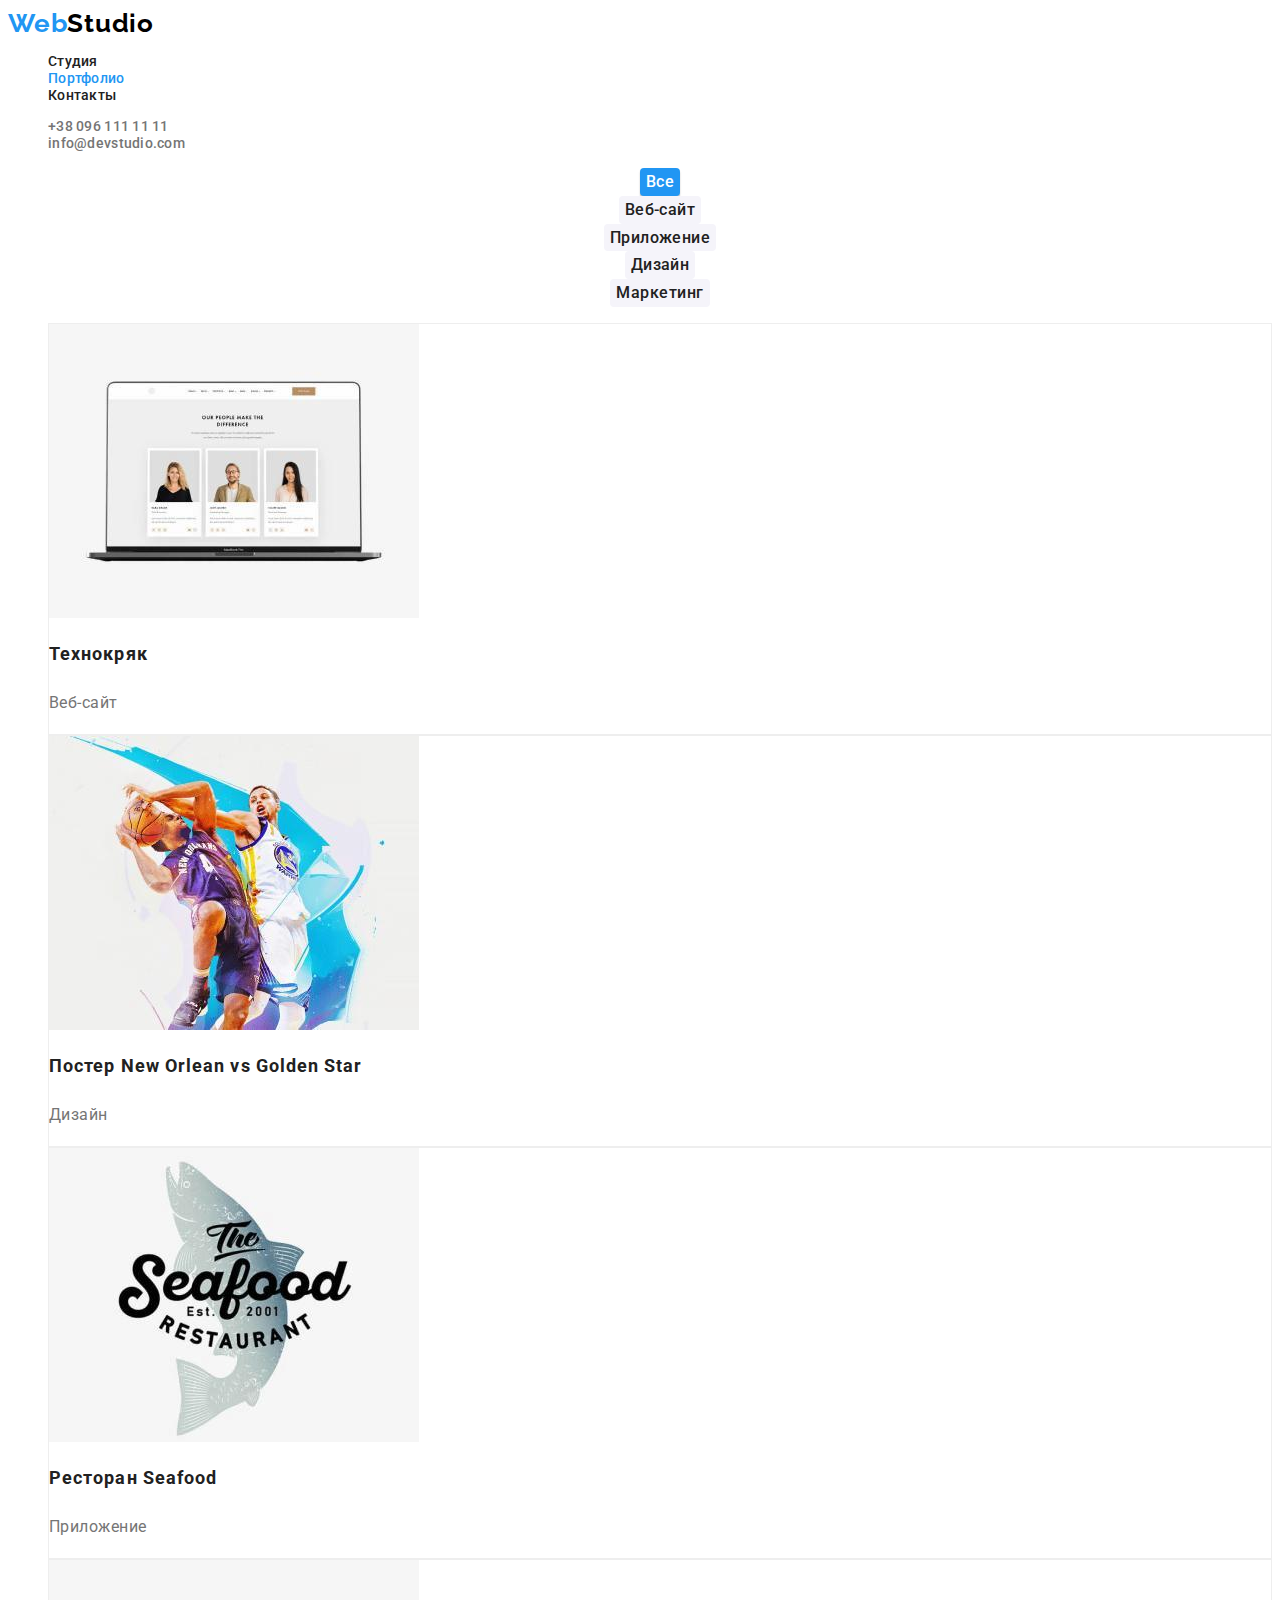
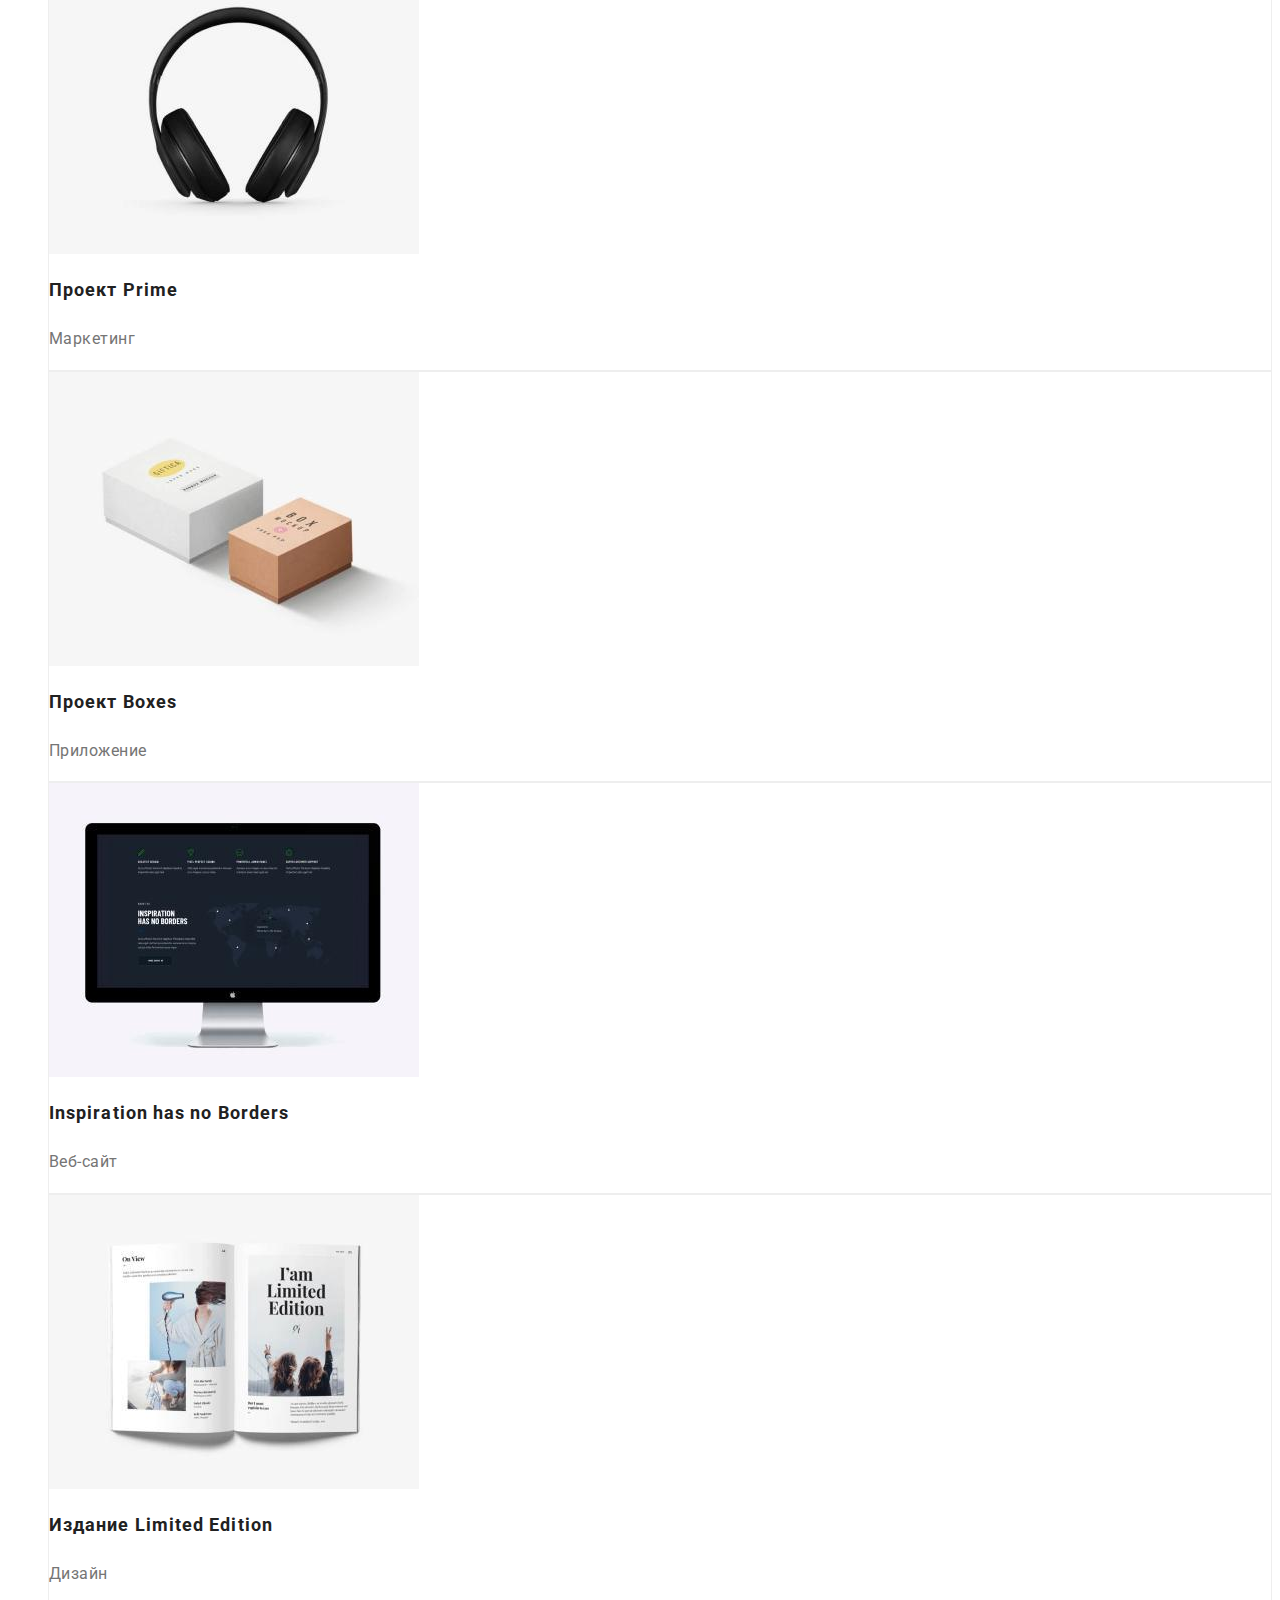
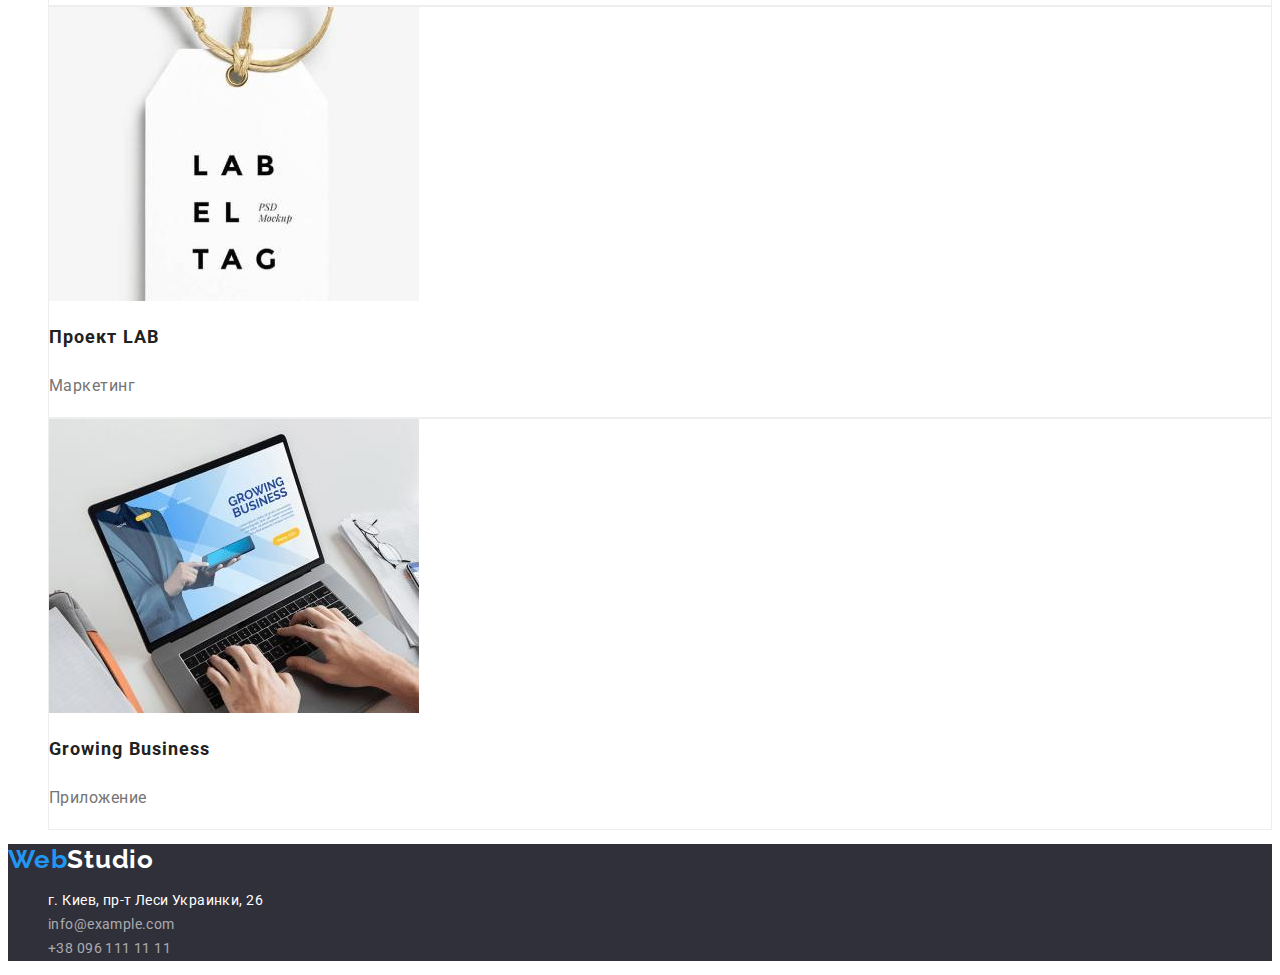
==== commit 1532f1e4: "Add_list_to_button" ====
--- a/portfolio.html
+++ b/portfolio.html
@@ -48,13 +48,15 @@
     <!-- Button -->
 
     <main>
-      <section class="button-pt">
+      <section>
         <h1 hidden>portfolio</h1>
-        <button class="button-pt primary">Все</button>
-        <button class="button-pt secondary">Веб-сайт</button>
-        <button class="button-pt secondary">Приложение</button>
-        <button class="button-pt secondary">Дизайн</button>
-        <button class="button-pt secondary">Маркетинг</button>
+        <ul class="button-pt list">
+          <li><button class="button-pt primary">Все</button></li>
+          <li><button class="button-pt secondary">Веб-сайт</button></li>
+          <li><button class="button-pt secondary">Приложение</button></li>
+          <li><button class="button-pt secondary">Дизайн</button></li>
+          <li><button class="button-pt secondary">Маркетинг</button></li>
+        </ul>
         <ul>
           <li class="container-bg list">
             <img
@@ -158,7 +160,7 @@
 
     <footer class="section">
       <a class="link" lang="en" href="/"
-        >Web<span class="link-accent">Studio</span></a
+        >Web<span class="link-footer">Studio</span></a
       >
       <address>
         <ul class="adrees">
--- a/css/styles.css
+++ b/css/styles.css
@@ -38,12 +38,27 @@
     color: var(--accent-color)
 }
 
-.link-accent {
+.link .link-accent {
     color: var(--logo-accent-color)
 }
 
+.site-nav .link-current {
+    text-decoration: none;
+    font-family: inherit;
+    font-style: normal;
+    font-weight: 500;
+    line-height: 1.14;
+    letter-spacing: 0.02em;
+    color: var(--accent-color)
+}
+
+.site-nav .link-current:hover,
+.site-nav .link-current:focus {
+    color: var(--accent-color)
+}
 
 .site-nav .link-secondary {
+    text-decoration: none;
     font-family: inherit;
     font-style: normal;
     font-weight: 500;
@@ -57,18 +72,10 @@
     color: var(--accent-color)
 }
 
-.site-nav .link-current {
-    font-family: inherit;
-    font-style: normal;
-    font-weight: 500;
-    line-height: 1.14;
-    letter-spacing: 0.02em;
-    color: var(--accent-color)
-}
-
 /* nav */
 
 .auth-nav .contacts {
+    text-decoration: none;
     font-family: inherit;
     font-style: normal;
     font-weight: 500;
@@ -156,7 +163,7 @@
     border-radius: 0px 0px 4px 4px;
 }
 
-.worker {
+.workers {
     font-weight: 500;
     font-size: 16px;
     line-height: 1.18;
@@ -166,6 +173,7 @@
 }
 
 .direction {
+    font-weight: 400;
     font-size: 16px;
     line-height: 1.18;
     /* text-align: center; */
@@ -181,6 +189,10 @@
 
 /* footer */
 
+.link .link-footer {
+    color: var(--background-color-white);
+}
+
 .adrees {
     list-style: none;
     font-family: inherit;
@@ -192,6 +204,7 @@
     }
 
 .section .contacts {
+    text-decoration: none;
     font-family: inherit;
     font-style: normal;
     font-weight: 400;
@@ -257,4 +270,15 @@
     line-height: 1.87;
     letter-spacing: 0.03em;
     color: var(--title-text-color);
-}+}
+
+/* .button-pt {
+    margin: 0;
+    padding: 4px;
+}
+
+.button-pt li {
+    display: inline;
+    margin-right: 5px;
+    padding: 0px;
+} */